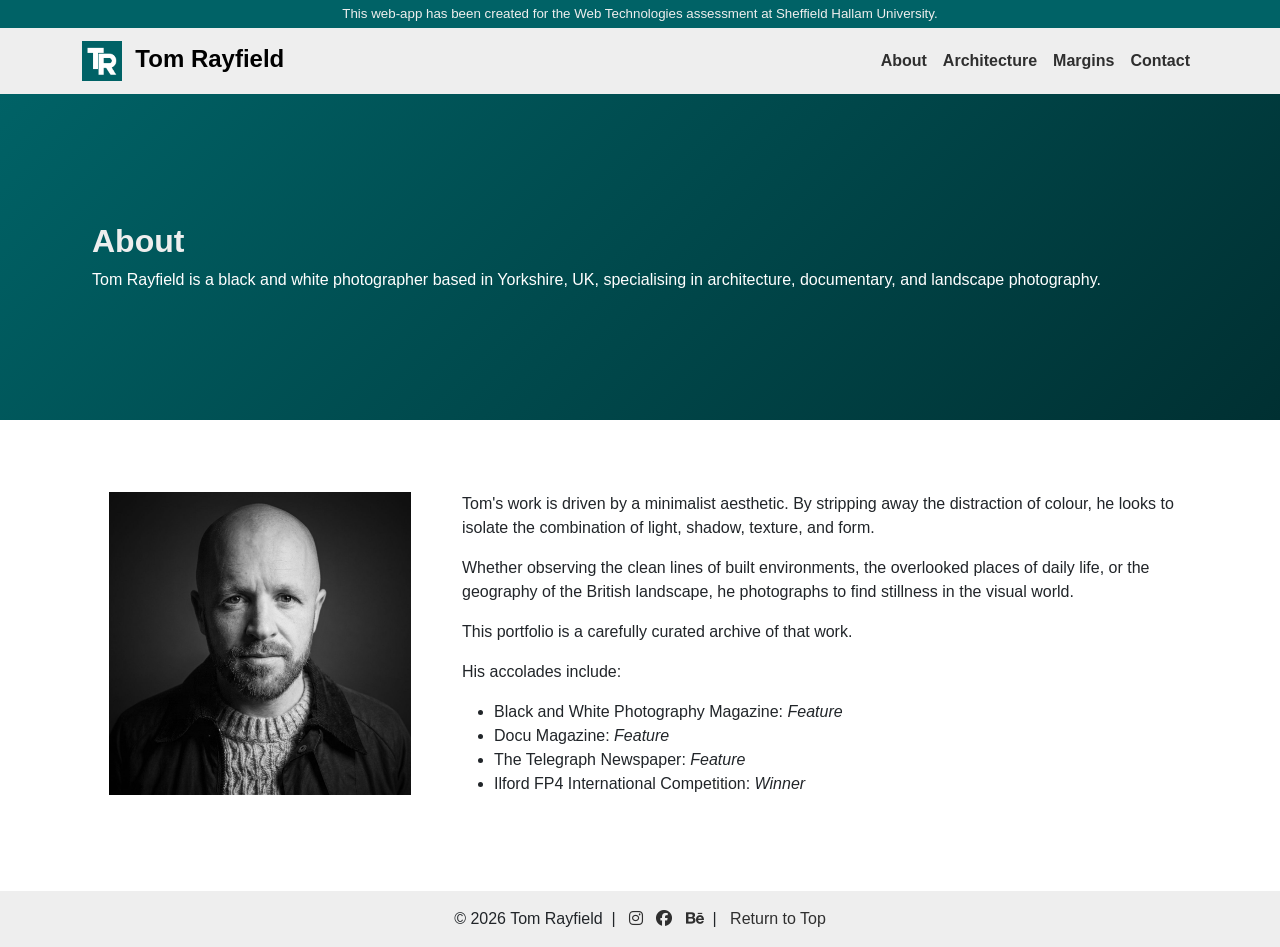
==== about.html @ be4cb319 "Add files via upload" ====
<!DOCTYPE html>
<html lang="en">
<head>

    <!-- Document setup, page title, link to stylesheet, bootstrap, externals -->

    <meta charset="UTF-8">
    <meta name="viewport" content="width=device-width, initial-scale=1">
    <meta name="description" content="A portfolio website for Tom Rayfield Photography demonstrating responsive design and accessibility.">
    <title>Tom Rayfield Photography</title>

    <link href="https://cdn.jsdelivr.net/npm/bootstrap@5.3.3/dist/css/bootstrap.min.css" rel="stylesheet">
    <link href="https://cdnjs.cloudflare.com/ajax/libs/font-awesome/6.4.0/css/all.min.css" rel="stylesheet">
    <link href="mystyle.css" rel="stylesheet">

</head>

<body>

    <!-- Welcome banner to add colour to web-app -->
    <p class="welcome-banner mb-0 py-1 px-3">This web-app has been created for the Web Technologies assessment at Sheffield Hallam University.</p>
    
    <!-- Navigation bar including logo, brand, web-app links -->
    <nav class="navbar navbar-expand-lg bg-primary sticky-top" aria-label="Main navigation">
        <div class="container">
            <a class="navbar-brand" href="index.html" tabindex="1"><img src="Images/TR.png" height="40" width="40"> &nbsp;Tom Rayfield</a>
            <button class="navbar-toggler" type="button" data-bs-toggle="collapse" data-bs-target="#main-nav" aria-controls="main-nav" aria-expanded="false" aria-label="Toggle navigation">
                <span class="navbar-toggler-icon"></span>
            </button>
            <div class="collapse navbar-collapse" id="main-nav">
                <ul class="navbar-nav ms-auto mb-2 mb-lg-0">
                    <li class="nav-item"><a class="nav-link" href="about.html" tabindex="2">About</a></li>
                    <li class="nav-item"><a class="nav-link" href="architecture.html" tabindex="3">Architecture</a></li>                    
                    <li class="nav-item"><a class="nav-link" href="margins.html" tabindex="4">Margins</a></li>
                    <li class="nav-item"><a class="nav-link" href="contact.html" tabindex="5">Contact</a></li>
                </ul>
            </div>
        </div>
    </nav>
    
    <!-- used by Return to Top link in footer for accessibility assistance -->
    <header>
        <div class="container" id="top"></div>
    </header>

    <!-- hero section used to provide page information and add additional colour -->
    <!-- outside of main so full-width can be used -->
    <section class="hero-section">
        <div class="container my-5">
            <h2>About</h2>
            <p>Tom Rayfield is a black and white photographer based in Yorkshire, UK, specialising in architecture, documentary, and landscape photography.</p>
        </div>
    </section>

    <main class="container">

        <!-- additional spacing -->
        <p>&nbsp;</p>

        <!-- main content, split using bootstrap grid -->
        <!-- first column used by photo, second column providing about informtion -->
        <section id="about-grid" class="mx-auto my-5">
            <article class="row">
                <div class="col-12 col-lg-4">
                    <img src="Images/TomRayfield.jpg" alt="A black and white photo of Tom Rayfield." title="Tom Rayfield" width="85%" class="mx-auto d-block">
                    <br>&nbsp;
                </div>
                <div class="col-12 col-lg-8">
                    <p>Tom's work is driven by a minimalist aesthetic. By stripping away the distraction of colour, he looks to isolate the combination of light, shadow, texture, and form.</p>
                    <p>Whether observing the clean lines of built environments, the overlooked places of daily life, or the geography of the British landscape, he photographs to find stillness in the visual world.</p>
                    <p>This portfolio is a carefully curated archive of that work.</p>
                    <p>His accolades include:</p>
                    <ul>
                        <li>Black and White Photography Magazine: <i>Feature</i></li>
                        <li>Docu Magazine: <i>Feature</i></li>
                        <li>The Telegraph Newspaper: <i>Feature</i></li>
                        <li>Ilford FP4 International Competition: <i>Winner</i></li>
                    </ul>
                </div>
            </article>
        </section>

    </main>    

    <!-- https://bootstrapexamples.com/@omar34/footer-with-social-media-icons -->
    <footer class="bg-primary text-center py-3">
        <div class="container">&copy; 2026 Tom Rayfield 
            &nbsp;|&nbsp;&nbsp;
            <a href="https://instagram.com/tomrayfphoto" target="_blank" aria-label="Instagram"><i class="fab fa-instagram"></i></a>
            &nbsp;
            <a href="https://facebook.com/tomrayfphoto" target="_blank" aria-label="Facebook"><i class="fab fa-facebook"></i></a>
            &nbsp;
            <a href="https://behance.net/tomrayfphoto" target="_blank" aria-label="Behance"><i class="fab fa-behance"></i></a>
            &nbsp;|&nbsp;&nbsp;
            <a class="link-underline link-underline-opacity-0" href="#top" tabindex="6">Return to Top</a>
        </div>
    </footer>

    <!-- script assists with bootstrap content for framework -->
    <script src="https://cdn.jsdelivr.net/npm/bootstrap@5.3.3/dist/js/bootstrap.bundle.min.js"></script>
    <script src="script.js"></script>

  </body>
</html>
---- mystyle.css ----
:root {
    --bs-primary:#eeeeee;
    --bs-primary-rgb:238, 238, 238;
    --bs-secondary:#006266;
    --bs-secondary-rgb:0, 98, 102;
    --bs-body-bg:#ffffff;
    --bs-body-bg-rgb:255, 255, 255;
    --bs-link-color:#2f2f2f;
    --bs-link-color-rgb:47, 47, 47;
    --bs-link-hover-color:#006266; 
    --bs-link-hover-color-rgb:0, 98, 102;
}

h1, h2 {
    color: var(--bs-primary);
    font-weight:600;
}

html {
    scroll-padding-top: 3rem;
    scroll-behavior: smooth;
}

body {
    position:relative;
    font-family:Helvetica;
}

.navbar-brand{
    font-weight:bolder;
    font-size:x-large;
}

.navbar-nav{
    --bs-nav-link-color: #2f2f2f;
    --bs-nav-link-color-rgb: 47, 47, 47;
    --bs-nav-link-hover-color: #006266;
    --bs-nav-link-hover-color-rgb: 0, 98, 102;
    --bs-nav-link-font-weight:600;
}

.navbar-nav .nav-link:hover,
.navbar-nav .nav-link:focus{
    text-decoration: underline;
    text-underline-offset: 0.3em;
    text-decoration-thickness: 2px;
}

/* https://www.w3schools.com/cssref/func_invert.php */
.carousel-control-prev-icon,
.carousel-control-next-icon {
    filter: invert(1);
}

.welcome-banner {
    z-index: inherit;
    background-color: #006266;
    color: #eeeeee;
    text-align: center;
    font-size: smaller;
}

.hero-section{
    padding: 5rem;
    color: #ffffff;
    background: linear-gradient( 135deg, #006266, #003032 );
    --bs-gutter-x: 2rem;
    --bs-gutter-y: 2rem;
}

.btn-tom{
    background-color: #006266;
    color: #eeeeee;
}

.btn-tom:hover{
    background-color: #2f2f2f;
    color: #eeeeee;
}
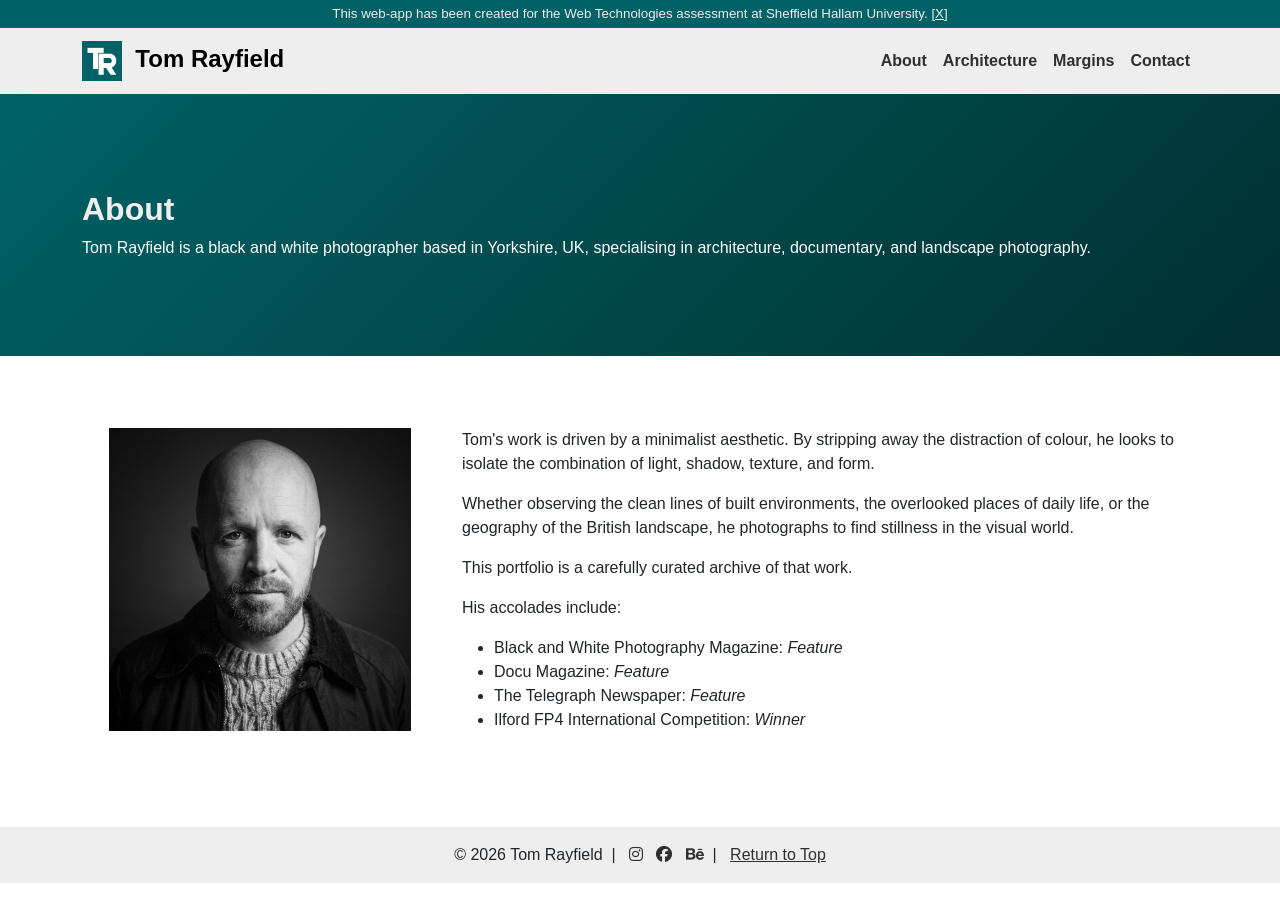
==== commit beb98c68: "Add files via upload" ====
--- a/about.html
+++ b/about.html
@@ -1,59 +1,56 @@
 <!DOCTYPE html>
 <html lang="en">
 <head>
-
     <!-- Document setup, page title, link to stylesheet, bootstrap, externals -->
-
     <meta charset="UTF-8">
     <meta name="viewport" content="width=device-width, initial-scale=1">
     <meta name="description" content="A portfolio website for Tom Rayfield Photography demonstrating responsive design and accessibility.">
-    <title>Tom Rayfield Photography</title>
+    <title>Tom Rayfield Photography | About</title>
 
     <link href="https://cdn.jsdelivr.net/npm/bootstrap@5.3.3/dist/css/bootstrap.min.css" rel="stylesheet">
     <link href="https://cdnjs.cloudflare.com/ajax/libs/font-awesome/6.4.0/css/all.min.css" rel="stylesheet">
     <link href="mystyle.css" rel="stylesheet">
-
 </head>
 
+
 <body>
+    <header>
+        <!-- Welcome banner to add colour to web-app -->
+        <p id="welcome-banner" class="welcome-banner mb-0 py-1 px-3">This web-app has been created for the Web Technologies assessment at Sheffield Hallam University. <a onclick="closeBanner()" href="#" tabindex="0">[X]</a></p>
+        
+        <!-- Navigation bar including logo, brand, web-app links -->
+        <nav class="navbar navbar-expand-lg bg-primary sticky-top" aria-label="Main navigation">
+            <div class="container">
+                <a class="navbar-brand" href="index.html" tabindex="0"><img src="Images/TR.png" height="40" width="40" alt="Tom Rayfield logo"> &nbsp;Tom Rayfield</a>
+                <button class="navbar-toggler" type="button" data-bs-toggle="collapse" data-bs-target="#main-nav" aria-controls="main-nav" aria-expanded="false" aria-label="Toggle navigation">
+                    <span class="navbar-toggler-icon"></span>
+                </button>
+                <div class="collapse navbar-collapse" id="main-nav">
+                    <ul class="navbar-nav ms-auto mb-2 mb-lg-0">
+                        <li class="nav-item"><a class="nav-link" href="about.html" tabindex="0" aria-current="page">About</a></li>
+                        <li class="nav-item"><a class="nav-link" href="architecture.html" tabindex="0">Architecture</a></li>                    
+                        <li class="nav-item"><a class="nav-link" href="margins.html" tabindex="0">Margins</a></li>
+                        <li class="nav-item"><a class="nav-link" href="contact.html" tabindex="0">Contact</a></li>
+                    </ul>
+                </div>
+            </div>
+        </nav>
+        
+        <!-- used by Return to Top link in footer for accessibility assistance -->
+        <div class="container" id="top"></div>
 
-    <!-- Welcome banner to add colour to web-app -->
-    <p class="welcome-banner mb-0 py-1 px-3">This web-app has been created for the Web Technologies assessment at Sheffield Hallam University.</p>
-    
-    <!-- Navigation bar including logo, brand, web-app links -->
-    <nav class="navbar navbar-expand-lg bg-primary sticky-top" aria-label="Main navigation">
-        <div class="container">
-            <a class="navbar-brand" href="index.html" tabindex="1"><img src="Images/TR.png" height="40" width="40"> &nbsp;Tom Rayfield</a>
-            <button class="navbar-toggler" type="button" data-bs-toggle="collapse" data-bs-target="#main-nav" aria-controls="main-nav" aria-expanded="false" aria-label="Toggle navigation">
-                <span class="navbar-toggler-icon"></span>
-            </button>
-            <div class="collapse navbar-collapse" id="main-nav">
-                <ul class="navbar-nav ms-auto mb-2 mb-lg-0">
-                    <li class="nav-item"><a class="nav-link" href="about.html" tabindex="2">About</a></li>
-                    <li class="nav-item"><a class="nav-link" href="architecture.html" tabindex="3">Architecture</a></li>                    
-                    <li class="nav-item"><a class="nav-link" href="margins.html" tabindex="4">Margins</a></li>
-                    <li class="nav-item"><a class="nav-link" href="contact.html" tabindex="5">Contact</a></li>
-                </ul>
+        <!-- hero section used to provide page information and add additional colour -->
+        <!-- outside of main so full-width can be used -->
+        <section class="hero-section">
+            <div class="container my-5">
+                <h1>About</h1>
+                <p>Tom Rayfield is a black and white photographer based in Yorkshire, UK, specialising in architecture, documentary, and landscape photography.</p>
             </div>
-        </div>
-    </nav>
-    
-    <!-- used by Return to Top link in footer for accessibility assistance -->
-    <header>
-        <div class="container" id="top"></div>
+        </section>
     </header>
 
-    <!-- hero section used to provide page information and add additional colour -->
-    <!-- outside of main so full-width can be used -->
-    <section class="hero-section">
-        <div class="container my-5">
-            <h2>About</h2>
-            <p>Tom Rayfield is a black and white photographer based in Yorkshire, UK, specialising in architecture, documentary, and landscape photography.</p>
-        </div>
-    </section>
 
     <main class="container">
-
         <!-- additional spacing -->
         <p>&nbsp;</p>
 
@@ -79,26 +76,34 @@
                 </div>
             </article>
         </section>
+    </main>    
 
-    </main>    
 
     <!-- https://bootstrapexamples.com/@omar34/footer-with-social-media-icons -->
     <footer class="bg-primary text-center py-3">
         <div class="container">&copy; 2026 Tom Rayfield 
             &nbsp;|&nbsp;&nbsp;
-            <a href="https://instagram.com/tomrayfphoto" target="_blank" aria-label="Instagram"><i class="fab fa-instagram"></i></a>
+            <a href="https://instagram.com/tomrayfphoto" target="_blank" aria-label="Instagram (opens in new tab)"><i class="fab fa-instagram"></i></a>
             &nbsp;
-            <a href="https://facebook.com/tomrayfphoto" target="_blank" aria-label="Facebook"><i class="fab fa-facebook"></i></a>
+            <a href="https://facebook.com/tomrayfphoto" target="_blank" aria-label="Facebook (opens in new tab)"><i class="fab fa-facebook"></i></a>
             &nbsp;
-            <a href="https://behance.net/tomrayfphoto" target="_blank" aria-label="Behance"><i class="fab fa-behance"></i></a>
+            <a href="https://behance.net/tomrayfphoto" target="_blank" aria-label="Behance (opens in new tab)"><i class="fab fa-behance"></i></a>
             &nbsp;|&nbsp;&nbsp;
-            <a class="link-underline link-underline-opacity-0" href="#top" tabindex="6">Return to Top</a>
+            <a href="#top" tabindex="0">Return to Top</a>
         </div>
     </footer>
+
 
     <!-- script assists with bootstrap content for framework -->
     <script src="https://cdn.jsdelivr.net/npm/bootstrap@5.3.3/dist/js/bootstrap.bundle.min.js"></script>
     <script src="script.js"></script>
 
+    <!-- used to hide information banner at the top of the page -->
+    <script>
+        function closeBanner() {
+            document.getElementById("welcome-banner").style.display = "none";
+        }
+    </script>
+
   </body>
 </html>
--- a/mystyle.css
+++ b/mystyle.css
@@ -1,3 +1,4 @@
+/* branding and colour scheme */
 :root {
     --bs-primary:#eeeeee;
     --bs-primary-rgb:238, 238, 238;
@@ -11,26 +12,31 @@
     --bs-link-hover-color-rgb:0, 98, 102;
 }
 
-h1, h2 {
+/* used for page title in hero-section */
+h1 {
     color: var(--bs-primary);
     font-weight:600;
+    font-size:xx-large;
 }
 
+/* used for return to top link to prevent areas of the web-app being cut off */
 html {
     scroll-padding-top: 3rem;
     scroll-behavior: smooth;
 }
 
+/* ensures preferred font is used throughout web-app */
 body {
-    position:relative;
-    font-family:Helvetica;
+    font-family:Helvetica, Arial, sans-serif;
 }
 
+/* sets styling of Tom Rayfield brand name in nav bar */
 .navbar-brand{
     font-weight:bolder;
     font-size:x-large;
 }
 
+/* used for nav bar links in default state */
 .navbar-nav{
     --bs-nav-link-color: #2f2f2f;
     --bs-nav-link-color-rgb: 47, 47, 47;
@@ -39,6 +45,7 @@
     --bs-nav-link-font-weight:600;
 }
 
+/* used for navigation bar links for rollover / hover effects */
 .navbar-nav .nav-link:hover,
 .navbar-nav .nav-link:focus{
     text-decoration: underline;
@@ -46,12 +53,13 @@
     text-decoration-thickness: 2px;
 }
 
-/* https://www.w3schools.com/cssref/func_invert.php */
+/* https://www.w3schools.com/cssref/func_invert.php used to make the next/previous carousel buttons darker */
 .carousel-control-prev-icon,
 .carousel-control-next-icon {
     filter: invert(1);
 }
 
+/* used above the nav bar to add colour to the page */
 .welcome-banner {
     z-index: inherit;
     background-color: #006266;
@@ -60,19 +68,31 @@
     font-size: smaller;
 }
 
+/* used to style [X] link used to hide the welcome-banner */
+.welcome-banner a {
+    color: #eeeeee;
+}
+
+.welcome-banner a:hover {
+    color: #2f2f2f;
+}
+
+/* used at the top of each page, below the nav bar, for additional colour to portfolio and page information */
 .hero-section{
-    padding: 5rem;
+    padding: 3rem 0;
     color: #ffffff;
     background: linear-gradient( 135deg, #006266, #003032 );
     --bs-gutter-x: 2rem;
     --bs-gutter-y: 2rem;
 }
 
+/* used for contact form submit button for consistent styling with branding */
 .btn-tom{
     background-color: #006266;
     color: #eeeeee;
 }
 
+/* used for contact form submit button on rollover / hover */
 .btn-tom:hover{
     background-color: #2f2f2f;
     color: #eeeeee;
